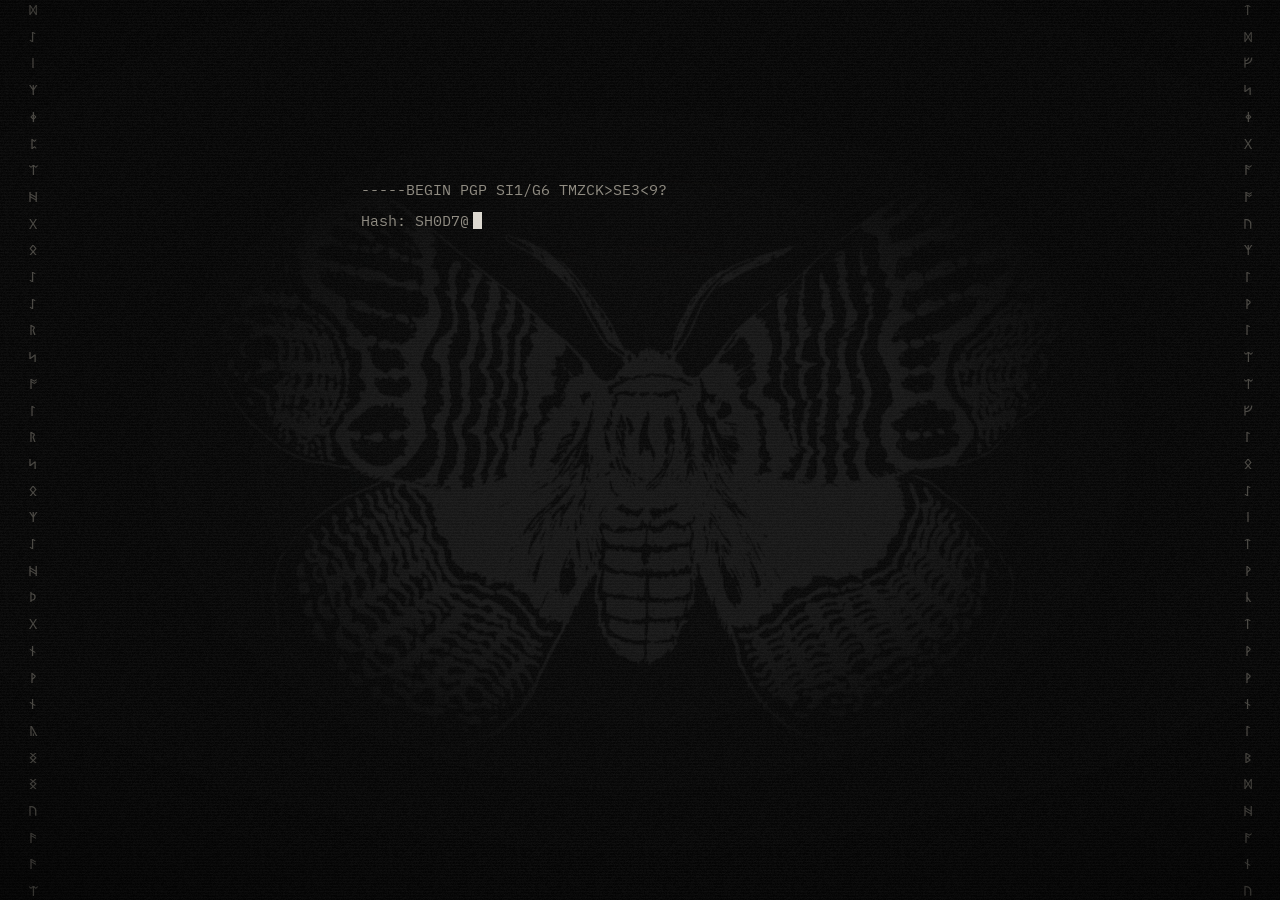
==== index.html @ 427398dc "feat: redesenha o puzzle com visual inspirado no Cicada 3301 - tema preto com grão, varredura de CRT" ====
<!DOCTYPE html>
<html lang="pt-BR">

<head>
    <meta charset="UTF-8">
    <meta name="viewport" content="width=device-width, initial-scale=1.0">
    <meta name="theme-color" content="#040404">
    <title>$##%@#</title>
    <link rel="preconnect" href="https://fonts.googleapis.com">
    <link rel="preconnect" href="https://fonts.gstatic.com" crossorigin>
    <link href="https://fonts.googleapis.com/css2?family=Cormorant+Garamond:wght@500;600&family=IBM+Plex+Mono:wght@400;500&family=Noto+Sans+Runic&display=swap" rel="stylesheet">
    <link rel="stylesheet" href="assets/cicada.css">
</head>

<body>
    <img class="mariposa" src="assets/moth.png" alt="">
    <div class="runas"></div>
    <div class="runas runas--direita"></div>

    <main class="tela">
        <section class="transmissao" aria-label="Transmissão recebida">
            <p class="ln pgp" data-decrypt>-----BEGIN PGP SIGNED MESSAGE-----</p>
            <p class="ln pgp" data-decrypt data-pausa="400">Hash: SHA512</p>

            <p class="ln ln--espaco" data-decrypt data-pausa="500">Saudações.</p>

            <p class="ln ln--espaco" data-decrypt>Procuramos indivíduos atentos.</p>
            <p class="ln" data-decrypt>Para encontrá-los, deixamos um caminho.</p>
            <p class="ln" data-decrypt data-pausa="500">Ele está escondido em cores, documentos e silêncios.</p>

            <p class="ln ln--espaco" data-decrypt data-pausa="500">Siga-o. Nem tudo o que importa está na superfície.</p>

            <p class="ln ln--espaco" data-decrypt data-pausa="300">Boa sorte.</p>

            <p class="ln ln--espaco"><span class="sigilo">$##%@#</span></p>

            <p class="ln pgp ln--espaco" data-decrypt>-----BEGIN PGP SIGNATURE-----</p>
            <p class="ln assinatura" data-decrypt>iQIcBAEBCgAGBQJlTMhHAAoJEBYGPLrC3301g7kP/2XQm0Rt9vWsbH4yLq8ZcNfA1eJdtUo3K6aV0xPpYw7qGmE2sRj5hL9nCbD4fZ0iXkQvT8uMyWp1oN3cAeS6rHgB2lIzKfEx7mQdJ9vRwTsU4aYb0LpCn5HiGk2oZy8MfN1qW3eDtV6cXbAjSlP0rKuQ9gIhO=3301</p>
            <p class="ln pgp" data-decrypt>-----END PGP SIGNATURE-----</p>

            <a class="ln acao" href="primeira-etapa.html" data-transicao>[ iniciar ]</a>
        </section>
    </main>

    <script src="assets/cicada.js"></script>
    <script>
        setTimeout(() => fx.revela(document.querySelectorAll('.transmissao .ln'), 130), 1100);
    </script>
</body>

</html>
---- assets/cicada.css ----
/* Tema do puzzle: preto absoluto, texto de terminal, runas e falhas de sinal. */
:root {
  color-scheme: dark;
  --bg: #040404;
  --bg-elevado: #0a0a09;
  --fg: #dcd8cf;
  --fg-suave: #8d897f;
  --fg-apagado: #46443f;
  --linha: #23221f;
  --sinal: #d81e2b;
  --fonte-titulo: "Cormorant Garamond", "Times New Roman", serif;
  --fonte-mono: "IBM Plex Mono", ui-monospace, "Cascadia Mono", monospace;
  --fonte-runa: "Noto Sans Runic", "Segoe UI Historic", serif;
  --e1: .5rem;
  --e2: 1rem;
  --e3: 1.75rem;
  --e4: 3rem;
  --e5: 5rem;
}

*, *::before, *::after { box-sizing: border-box; }

[hidden] { display: none !important; }

html { background: var(--bg); }

body {
  margin: 0;
  min-height: 100svh;
  background: var(--bg);
  color: var(--fg);
  font: 400 15px/1.75 var(--fonte-mono);
  -webkit-font-smoothing: antialiased;
  overflow-x: hidden;
}

::selection { background: var(--sinal); color: var(--bg); }

a { color: inherit; }

.sr-only {
  position: absolute;
  width: 1px;
  height: 1px;
  overflow: hidden;
  clip-path: inset(50%);
  white-space: nowrap;
}

/* ---------- Atmosfera ---------- */

/* Linhas de varredura */
body::before {
  content: "";
  position: fixed;
  inset: 0;
  z-index: 60;
  pointer-events: none;
  background: repeating-linear-gradient(to bottom, rgba(255, 255, 255, .022) 0 1px, transparent 1px 3px);
}

/* Vinheta de tubo */
body::after {
  content: "";
  position: fixed;
  inset: 0;
  z-index: 61;
  pointer-events: none;
  background: radial-gradient(120% 95% at 50% 45%, transparent 52%, rgba(0, 0, 0, .82) 100%);
}

.fx-grao {
  position: fixed;
  inset: 0;
  z-index: 59;
  pointer-events: none;
  background-size: 128px;
  image-rendering: pixelated;
  opacity: .035;
  mix-blend-mode: screen;
}

.fx-varredura {
  position: fixed;
  left: 0;
  right: 0;
  top: -25vh;
  height: 22vh;
  z-index: 58;
  pointer-events: none;
  background: linear-gradient(to bottom, transparent, rgba(255, 255, 255, .035) 60%, transparent);
  animation: varre 9s linear infinite;
}

@keyframes varre { to { transform: translateY(150vh); } }

.fx-rasgos {
  position: fixed;
  inset: 0;
  z-index: 62;
  pointer-events: none;
}

.fx-barra {
  position: absolute;
  left: 0;
  right: 0;
  background: #fff;
  mix-blend-mode: difference;
}

.mariposa {
  position: fixed;
  left: 50%;
  top: 50%;
  z-index: 0;
  width: min(980px, 130vw);
  transform: translate(-50%, -50%);
  pointer-events: none;
  user-select: none;
  mix-blend-mode: screen;
  -webkit-mask-image: radial-gradient(closest-side, #000 55%, transparent);
  mask-image: radial-gradient(closest-side, #000 55%, transparent);
  opacity: .07;
  animation: respira 8s ease-in-out infinite;
}

@keyframes respira { 50% { opacity: .12; } }

.runas {
  position: fixed;
  top: 0;
  bottom: 0;
  left: clamp(.75rem, 2vw, 1.75rem);
  z-index: 1;
  writing-mode: vertical-rl;
  text-orientation: upright;
  font: 400 14px/1 var(--fonte-runa);
  letter-spacing: .55em;
  color: var(--fg-apagado);
  overflow: hidden;
  white-space: nowrap;
  pointer-events: none;
  user-select: none;
}

.runas--direita { left: auto; right: clamp(.75rem, 2vw, 1.75rem); }

@media (max-width: 760px) { .runas { display: none; } }

/* ---------- Tela ---------- */

.tela {
  position: relative;
  z-index: 2;
  min-height: 100svh;
  display: grid;
  place-items: center;
  padding: clamp(3rem, 8vh, 6rem) max(16px, 6vw);
  animation: liga 1.1s cubic-bezier(.2, .7, .2, 1) both;
}

@keyframes liga {
  0% { opacity: 0; transform: scale(1.02, .004); filter: brightness(6); }
  18% { opacity: 1; transform: scale(1, .004); filter: brightness(6); }
  40% { transform: scale(1, 1); filter: brightness(1.6); }
  55% { opacity: .5; }
  62% { opacity: 1; }
  72% { opacity: .78; }
  100% { opacity: 1; transform: none; filter: none; }
}

.titulo {
  margin: 0;
  font: 500 clamp(2.3rem, 7vw, 4.4rem)/1.02 var(--fonte-titulo);
  letter-spacing: .08em;
  text-transform: uppercase;
  text-shadow: -1px 0 rgba(255, 40, 60, .35), 1px 0 rgba(40, 120, 255, .35);
}

.glitch { position: relative; display: inline-block; }

.glitch::before,
.glitch::after {
  content: attr(data-text);
  position: absolute;
  inset: 0;
  opacity: 0;
  pointer-events: none;
  mix-blend-mode: screen;
}

.glitch::before { color: #ff2a3a; }
.glitch::after { color: #2a7bff; }

.glitch.is-glitching { animation: treme .38s steps(2); }
.glitch.is-glitching::before { opacity: .9; animation: fatia-a .38s steps(1) both; }
.glitch.is-glitching::after { opacity: .9; animation: fatia-b .38s steps(1) both; }

@keyframes treme {
  33% { translate: 2px 0; }
  66% { translate: -2px 1px; }
}

@keyframes fatia-a {
  0% { clip-path: inset(12% 0 70% 0); transform: translateX(-7px); }
  20% { clip-path: inset(55% 0 20% 0); transform: translateX(5px); }
  40% { clip-path: inset(30% 0 48% 0); transform: translateX(-3px); }
  60% { clip-path: inset(82% 0 3% 0); transform: translateX(8px); }
  80% { clip-path: inset(4% 0 88% 0); transform: translateX(-5px); }
  100% { clip-path: inset(40% 0 40% 0); transform: none; }
}

@keyframes fatia-b {
  0% { clip-path: inset(65% 0 12% 0); transform: translateX(6px); }
  20% { clip-path: inset(8% 0 76% 0); transform: translateX(-6px); }
  40% { clip-path: inset(44% 0 30% 0); transform: translateX(4px); }
  60% { clip-path: inset(20% 0 66% 0); transform: translateX(-8px); }
  80% { clip-path: inset(70% 0 18% 0); transform: translateX(3px); }
  100% { clip-path: inset(50% 0 30% 0); transform: none; }
}

.sigilo {
  display: inline-block;
  color: var(--sinal);
  font-weight: 500;
  text-shadow: 0 0 12px rgba(216, 30, 43, .55);
  animation: tremor 3.2s steps(1) infinite;
}

@keyframes tremor {
  0%, 88%, 100% { translate: 0; }
  90% { translate: 2px -1px; }
  93% { translate: -2px 1px; }
  96% { translate: 1px 0; }
}

.censura {
  color: var(--fg-suave);
  letter-spacing: -.04em;
  cursor: not-allowed;
}

.acao {
  display: inline-flex;
  align-items: center;
  min-height: 44px;
  padding: .5rem .25rem;
  border: 0;
  background: none;
  color: var(--fg);
  font: 500 .95rem/1 var(--fonte-mono);
  letter-spacing: .06em;
  text-decoration: none;
  cursor: pointer;
  transition: color .15s, text-shadow .15s;
}

.acao:hover {
  color: var(--sinal);
  text-shadow: -2px 0 rgba(40, 120, 255, .6), 2px 0 rgba(255, 40, 60, .6);
}

.acao:focus-visible,
.cor:focus-visible,
.console input:focus-visible {
  outline: 1px dashed var(--fg);
  outline-offset: 6px;
}

.acao--fraca { color: var(--fg-suave); }

/* Linhas que surgem em sequência; o cursor acompanha a última */
.ln { margin: 0 0 .3rem; opacity: 0; }
.ln.on { opacity: 1; }
.ln.cursor::after {
  content: "";
  display: inline-block;
  width: .6em;
  height: 1.1em;
  margin-left: .25em;
  vertical-align: -.2em;
  background: var(--fg);
  animation: pisca 1s steps(1) infinite;
}

@keyframes pisca { 50% { opacity: 0; } }

.ln--alerta { color: var(--sinal); }
.ln--sistema { color: var(--fg-suave); }
.ln--espaco { margin-top: var(--e2); }
.ln b { font-weight: 500; color: var(--fg); }

/* ---------- Transmissão (índice) ---------- */

.transmissao { width: min(62ch, 100%); }
.transmissao .ln { white-space: pre-wrap; }
.pgp { color: var(--fg-suave); }

.assinatura {
  color: var(--fg-apagado);
  font-size: .78rem;
  line-height: 1.5;
  word-break: break-all;
}

.transmissao .acao { margin-top: var(--e3); }

/* ---------- Primeira etapa ---------- */

.etapa { text-align: center; width: min(40rem, 100%); }

.instrucao {
  margin: var(--e3) 0 0;
  color: var(--fg-suave);
}

.cores {
  display: flex;
  justify-content: center;
  gap: clamp(.75rem, 3vw, 1.75rem);
  margin: var(--e4) 0 var(--e3);
}

.cor {
  position: relative;
  width: clamp(5rem, 24vw, 8.5rem);
  aspect-ratio: 1;
  padding: 0;
  border: 1px solid var(--linha);
  background-color: var(--c);
  background-image: repeating-linear-gradient(to bottom, rgba(0, 0, 0, .3) 0 1px, transparent 1px 3px);
  filter: saturate(.8) brightness(.72);
  cursor: pointer;
  transition: filter .2s, box-shadow .2s;
}

.cor[data-cor="red"] { --c: #c4121e; }
.cor[data-cor="blue"] { --c: #1638c4; }
.cor[data-cor="green"] { --c: #128c3c; }

.cor:hover { filter: none; animation: treme .25s steps(2); }

.cor[aria-pressed="true"] {
  filter: brightness(1.1);
  box-shadow: 0 0 0 1px var(--fg), 0 0 48px -8px var(--c);
}

.progresso {
  display: flex;
  justify-content: center;
  gap: 6px;
  margin-bottom: var(--e2);
}

.progresso span {
  width: 22px;
  height: 3px;
  background: var(--linha);
  transition: background .2s;
}

.progresso span.on { background: var(--fg); }

.mensagem { min-height: 1.75em; margin: 0; color: var(--fg-suave); }
.mensagem--erro { color: var(--sinal); }

/* ---------- Dossiê ---------- */

.dossie { width: min(70ch, 100%); }

.dossie-cabeca {
  display: flex;
  flex-wrap: wrap;
  align-items: flex-end;
  gap: var(--e2) var(--e3);
  padding-bottom: var(--e3);
  margin-bottom: var(--e4);
  border-bottom: 1px solid var(--linha);
}

.carimbo {
  margin-bottom: .5rem;
  padding: .55rem .7rem .5rem .95rem;
  border: 1.5px solid currentColor;
  color: var(--sinal);
  font: 600 .78rem/1 var(--fonte-mono);
  letter-spacing: .32em;
  text-transform: uppercase;
  transform: rotate(-4deg);
  box-shadow: 0 0 22px -6px rgba(216, 30, 43, .6), inset 0 0 14px -6px rgba(216, 30, 43, .6);
}

.campos { display: grid; gap: var(--e3); margin: 0; }

.campos dt {
  margin-bottom: .3rem;
  font: 600 1.05rem/1.2 var(--fonte-titulo);
  letter-spacing: .18em;
  text-transform: uppercase;
  color: var(--fg-suave);
}

.campos dd { margin: 0; }
.campos dd p { margin: 0 0 .6rem; }

.acoes {
  display: flex;
  flex-wrap: wrap;
  gap: var(--e1) var(--e3);
  margin-top: var(--e4);
  padding-top: var(--e2);
  border-top: 1px solid var(--linha);
}

.dossie > .acao { margin-top: var(--e4); }

.terminal {
  margin-top: var(--e2);
  border: 1px solid var(--linha);
  background: var(--bg-elevado);
  box-shadow: 0 40px 90px -50px rgba(216, 30, 43, .45);
}

.terminal-barra {
  display: flex;
  justify-content: space-between;
  align-items: center;
  padding: .55rem 1rem;
  border-bottom: 1px solid var(--linha);
  color: var(--fg-suave);
  font-size: .8rem;
}

.led {
  width: 7px;
  height: 7px;
  border-radius: 50%;
  background: var(--sinal);
  box-shadow: 0 0 10px var(--sinal);
  animation: pisca 1.1s steps(1) infinite;
}

.terminal-corpo { padding: var(--e3) clamp(1rem, 3vw, 1.75rem); font-size: .92rem; }

/* ---------- Console de senha ---------- */

.console {
  width: min(34rem, calc(100vw - 32px));
  padding: 0;
  border: 1px solid var(--linha);
  background: var(--bg-elevado);
  color: var(--fg);
  font: inherit;
  box-shadow: 0 0 0 1px rgba(216, 30, 43, .15), 0 50px 120px -40px rgba(216, 30, 43, .5);
}

.console::backdrop { background: rgba(0, 0, 0, .78); }

.console[open] { animation: liga .5s cubic-bezier(.2, .7, .2, 1) both; }

.console form { padding: var(--e3); }

.console-entrada {
  display: flex;
  align-items: baseline;
  gap: .6rem;
  margin: var(--e2) 0;
}

.console label { color: var(--fg-suave); white-space: nowrap; }

.console input {
  flex: 1;
  min-width: 0;
  padding: .35rem 0;
  border: 0;
  border-bottom: 1px solid var(--fg-apagado);
  background: none;
  color: var(--fg);
  font: inherit;
  letter-spacing: .2em;
  caret-color: var(--sinal);
}

.console-saida { min-height: 1.75em; }

.console-rodape { display: flex; gap: var(--e3); margin-top: var(--e2); }

/* ---------- Presente ---------- */

.presente { width: min(46ch, 100%); }
.presente .titulo { font-size: clamp(2rem, 6vw, 3.4rem); }
.presente .terminal { margin-top: var(--e3); }

.presente dl { margin: 0; }
.credencial { display: flex; gap: .75rem; flex-wrap: wrap; margin: 0 0 .4rem; }
.credencial dt { color: var(--fg-suave); }
.credencial dd { margin: 0; word-break: break-all; }

.dica { margin: var(--e3) 0 0; color: var(--fg-suave); }

/* ---------- Protocolo de contenção ---------- */

html.contencao body { animation: alerta 3s ease-in-out infinite; }

@keyframes alerta {
  0%, 100% { background: var(--bg); }
  50% { background: #3a0207; }
}

/* Uma inversão por ciclo de 3 s: bem abaixo do limite de 3 flashes por segundo */
.fx-flash {
  position: fixed;
  inset: 0;
  z-index: 63;
  pointer-events: none;
  background: #fff;
  mix-blend-mode: difference;
  opacity: 0;
  animation: inverte 3s steps(1) infinite;
}

@keyframes inverte {
  0%, 92%, 96%, 100% { opacity: 0; }
  93% { opacity: 1; }
}

.aviso-contencao {
  position: fixed;
  top: 0;
  left: 0;
  right: 0;
  z-index: 64;
  padding: .7rem 16px;
  background: var(--sinal);
  color: #000;
  font: 600 .78rem/1.2 var(--fonte-mono);
  letter-spacing: .3em;
  text-transform: uppercase;
  text-align: center;
}

html.contencao .glitch::before,
html.contencao .glitch::after { opacity: .75; animation-duration: 1.4s; animation-timing-function: steps(1); animation-iteration-count: infinite; }
html.contencao .glitch::before { animation-name: fatia-a; }
html.contencao .glitch::after { animation-name: fatia-b; }

@media (prefers-reduced-motion: reduce) {
  *, *::before, *::after { animation: none !important; transition: none !important; }
  .fx-varredura, .fx-flash { display: none; }
  html.contencao body { background: #2a0205; }
}
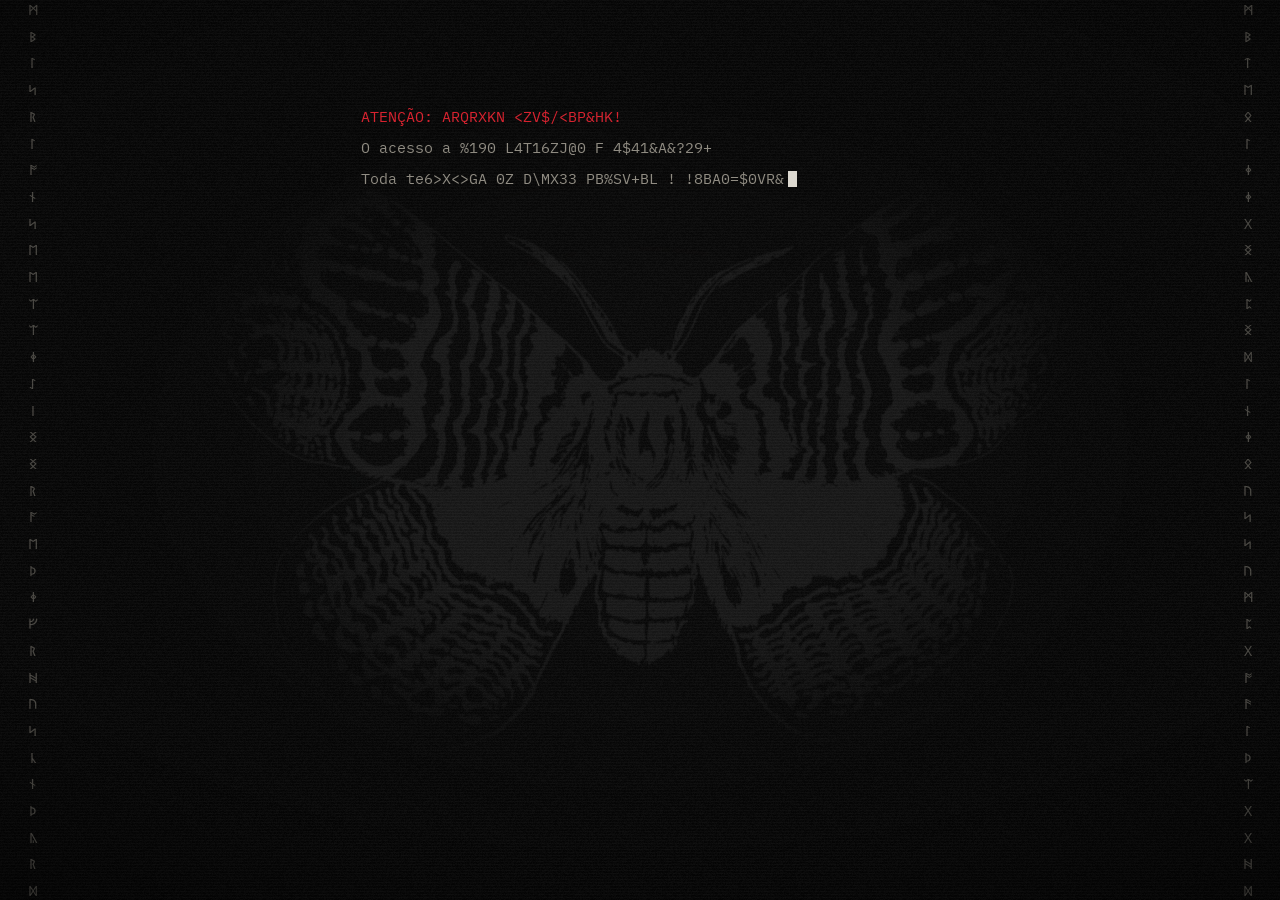
==== commit fdad0042: "feat: redesenha os testes do puzzle com texto no estilo SCP Quatro testes que ensinam conceitos reai" ====
--- a/index.html
+++ b/index.html
@@ -13,32 +13,38 @@
 </head>
 
 <body>
+    <!--
+        Registro automático: o candidato abriu o código-fonte do documento.
+        Comportamento desejável. Recomenda-se manter o hábito.
+    -->
     <img class="mariposa" src="assets/moth.png" alt="">
     <div class="runas"></div>
     <div class="runas runas--direita"></div>
 
     <main class="tela">
-        <section class="transmissao" aria-label="Transmissão recebida">
-            <p class="ln pgp" data-decrypt>-----BEGIN PGP SIGNED MESSAGE-----</p>
-            <p class="ln pgp" data-decrypt data-pausa="400">Hash: SHA512</p>
+        <section class="transmissao" aria-label="Memorando da Fundação">
+            <p class="ln ln--alerta" data-decrypt>ATENÇÃO: ARQUIVO CLASSIFICADO</p>
+            <p class="ln pgp" data-decrypt>O acesso a este documento é monitorado.</p>
+            <p class="ln pgp" data-decrypt data-pausa="400">Toda tentativa de acesso indevido é registrada.</p>
 
-            <p class="ln ln--espaco" data-decrypt data-pausa="500">Saudações.</p>
+            <p class="ln ln--espaco pgp" data-decrypt>Memorando interno · Departamento de Recrutamento</p>
+            <p class="ln pgp" data-decrypt>Para: candidato(a) nº ████</p>
+            <p class="ln pgp" data-decrypt data-pausa="500">Assunto: avaliação de aptidão</p>
 
-            <p class="ln ln--espaco" data-decrypt>Procuramos indivíduos atentos.</p>
-            <p class="ln" data-decrypt>Para encontrá-los, deixamos um caminho.</p>
-            <p class="ln" data-decrypt data-pausa="500">Ele está escondido em cores, documentos e silêncios.</p>
+            <p class="ln ln--espaco" data-decrypt>Você foi selecionado(a) para avaliação.</p>
+            <p class="ln" data-decrypt data-pausa="300">A Fundação procura indivíduos atentos.</p>
+            <p class="ln ln--espaco" data-decrypt>Para identificá-los, quatro testes foram instalados no Item 3301, um domínio anômalo sob contenção.</p>
+            <p class="ln" data-decrypt data-pausa="500">Os testes estão escondidos em cores, documentos, letras trocadas e luzes.</p>
 
-            <p class="ln ln--espaco" data-decrypt data-pausa="500">Siga-o. Nem tudo o que importa está na superfície.</p>
-
-            <p class="ln ln--espaco" data-decrypt data-pausa="300">Boa sorte.</p>
+            <p class="ln ln--espaco" data-decrypt>Nem tudo o que importa está na superfície.</p>
+            <p class="ln" data-decrypt data-pausa="400">Recomenda-se manter papel e caneta à mão.</p>
 
             <p class="ln ln--espaco"><span class="sigilo">$##%@#</span></p>
 
-            <p class="ln pgp ln--espaco" data-decrypt>-----BEGIN PGP SIGNATURE-----</p>
+            <p class="ln ln--espaco pgp" data-decrypt>Assegurar. Conter. Proteger.</p>
             <p class="ln assinatura" data-decrypt>iQIcBAEBCgAGBQJlTMhHAAoJEBYGPLrC3301g7kP/2XQm0Rt9vWsbH4yLq8ZcNfA1eJdtUo3K6aV0xPpYw7qGmE2sRj5hL9nCbD4fZ0iXkQvT8uMyWp1oN3cAeS6rHgB2lIzKfEx7mQdJ9vRwTsU4aYb0LpCn5HiGk2oZy8MfN1qW3eDtV6cXbAjSlP0rKuQ9gIhO=3301</p>
-            <p class="ln pgp" data-decrypt>-----END PGP SIGNATURE-----</p>
 
-            <a class="ln acao" href="primeira-etapa.html" data-transicao>[ iniciar ]</a>
+            <a class="ln acao" href="primeira-etapa.html" data-transicao>[ iniciar avaliação ]</a>
         </section>
     </main>
 
--- a/assets/cicada.css
+++ b/assets/cicada.css
@@ -30,6 +30,7 @@
   background: var(--bg);
   color: var(--fg);
   font: 400 15px/1.75 var(--fonte-mono);
+  font-variant-numeric: lining-nums;
   -webkit-font-smoothing: antialiased;
   overflow-x: hidden;
 }
@@ -341,7 +342,7 @@
 
 .cor:hover { filter: none; animation: treme .25s steps(2); }
 
-.cor[aria-pressed="true"] {
+.cor:active {
   filter: brightness(1.1);
   box-shadow: 0 0 0 1px var(--fg), 0 0 48px -8px var(--c);
 }
@@ -487,18 +488,181 @@
 
 .console-rodape { display: flex; gap: var(--e3); margin-top: var(--e2); }
 
-/* ---------- Presente ---------- */
-
-.presente { width: min(46ch, 100%); }
-.presente .titulo { font-size: clamp(2rem, 6vw, 3.4rem); }
-.presente .terminal { margin-top: var(--e3); }
-
-.presente dl { margin: 0; }
-.credencial { display: flex; gap: .75rem; flex-wrap: wrap; margin: 0 0 .4rem; }
-.credencial dt { color: var(--fg-suave); }
-.credencial dd { margin: 0; word-break: break-all; }
-
-.dica { margin: var(--e3) 0 0; color: var(--fg-suave); }
+/* ---------- Trilha dos testes ---------- */
+
+.trilha { display: flex; justify-content: center; gap: 12px; margin-bottom: var(--e3); }
+.dossie .trilha { justify-content: flex-start; }
+
+.trilha span {
+  width: 7px;
+  height: 7px;
+  border: 1px solid var(--fg-apagado);
+  transform: rotate(45deg);
+}
+
+.trilha span.on { background: var(--fg-suave); border-color: var(--fg-suave); }
+
+.trilha span.atual {
+  background: var(--sinal);
+  border-color: var(--sinal);
+  box-shadow: 0 0 10px var(--sinal);
+  animation: pisca 1.1s steps(1) infinite;
+}
+
+/* Cabeçalho de documento da Fundação */
+.cabecalho {
+  margin: 0 0 var(--e2);
+  color: var(--fg-suave);
+  font-size: .8rem;
+  letter-spacing: .14em;
+  text-transform: uppercase;
+}
+
+/* ---------- Teste de percepção ---------- */
+
+.codigos {
+  display: flex;
+  flex-wrap: wrap;
+  justify-content: center;
+  gap: .3rem 1.4rem;
+  margin: var(--e2) 0 0;
+  padding: 0;
+  list-style: none;
+  font: 500 clamp(1rem, 3.6vw, 1.35rem)/1.5 var(--fonte-mono);
+  letter-spacing: .12em;
+}
+
+/* ---------- Tarja mal aplicada: pinta por cima, mas o texto continua ali ---------- */
+
+.tarja {
+  padding: 0 .15em;
+  background: var(--fg-suave);
+  color: var(--fg-suave);
+}
+
+/* ---------- Pistas ---------- */
+
+.pistas { margin-top: var(--e4); }
+.pista { max-width: 60ch; margin: var(--e1) auto 0; color: var(--fg-suave); font-size: .9rem; }
+.dossie .pista { margin-left: 0; }
+.pista::before { content: "> "; color: var(--sinal); }
+
+/* ---------- Anexo: disco de cifra ---------- */
+
+.anexo { margin-top: var(--e4); }
+
+.subtitulo {
+  margin: 0 0 var(--e2);
+  font: 600 1.05rem/1.2 var(--fonte-titulo);
+  letter-spacing: .18em;
+  text-transform: uppercase;
+  color: var(--fg-suave);
+}
+
+.mensagem-cifrada {
+  margin: 0;
+  padding: var(--e3) clamp(1rem, 3vw, 1.75rem);
+  border: 1px solid var(--linha);
+  background: var(--bg-elevado);
+  font: 500 1rem/1.9 var(--fonte-mono);
+  letter-spacing: .14em;
+  word-spacing: .25em;
+}
+
+.disco {
+  display: grid;
+  grid-template-columns: repeat(13, 1fr);
+  margin-top: var(--e2);
+  border-top: 1px solid var(--linha);
+  border-left: 1px solid var(--linha);
+}
+
+@media (min-width: 720px) { .disco { grid-template-columns: repeat(26, 1fr); } }
+
+.disco span {
+  display: grid;
+  padding: .25rem 0;
+  border-right: 1px solid var(--linha);
+  border-bottom: 1px solid var(--linha);
+  text-align: center;
+  font-size: .85rem;
+  line-height: 1.5;
+}
+
+.disco span b { color: var(--fg-suave); font-weight: 400; }
+
+.legenda { margin: var(--e1) 0 0; color: var(--fg-apagado); font-size: .78rem; }
+
+.disco-controle {
+  display: flex;
+  align-items: center;
+  justify-content: center;
+  gap: var(--e2);
+  margin-top: var(--e2);
+}
+
+.disco-controle output { min-width: 9ch; text-align: center; color: var(--sinal); }
+
+/* ---------- Painel de lâmpadas ---------- */
+
+.lampadas { display: inline-grid; gap: clamp(.35rem, 1.6vw, .6rem); margin: var(--e4) auto var(--e3); }
+
+.lampadas-linha {
+  display: grid;
+  grid-template-columns: repeat(8, clamp(1.9rem, 8vw, 2.6rem));
+  gap: clamp(.35rem, 1.6vw, .6rem);
+}
+
+.lampadas-pesos span { color: var(--fg-suave); font-size: .72rem; text-align: center; }
+
+.lampada {
+  aspect-ratio: 1;
+  border: 1px solid var(--linha);
+  border-radius: 50%;
+  background: #0d0c0b;
+}
+
+.lampada.acesa {
+  border-color: #f2b84b;
+  background: radial-gradient(circle at 40% 35%, #fff6d8, #f2b84b 45%, #a55d12 85%);
+  box-shadow: 0 0 18px -2px rgba(242, 184, 75, .7);
+}
+
+.bilhete {
+  display: inline-block;
+  margin: 0;
+  padding: .35rem .8rem;
+  border: 1px dashed var(--fg-apagado);
+  color: var(--fg-suave);
+  transform: rotate(-2deg);
+}
+
+.bilhete b { color: var(--fg); font-weight: 500; }
+
+/* ---------- Avaliação concluída ---------- */
+
+.final { width: min(66ch, 100%); }
+.final .subtitulo { margin-top: var(--e4); }
+.final p { margin-bottom: var(--e2); }
+
+.relatorio { display: grid; gap: var(--e2); margin: 0; }
+.relatorio dt { color: var(--fg); font-weight: 500; }
+.relatorio dd { margin: 0; color: var(--fg-suave); }
+
+.caminhos { margin: 0; padding-left: 1.2em; }
+.caminhos li { margin-bottom: var(--e1); color: var(--fg-suave); }
+.caminhos a { color: var(--fg); text-underline-offset: 3px; }
+.caminhos a:hover { color: var(--sinal); }
+
+.extra img {
+  display: block;
+  width: min(340px, 100%);
+  margin: var(--e2) 0;
+  border: 1px solid var(--linha);
+  filter: invert(1) sepia(.2) brightness(.85);
+}
+
+.lema { margin-top: var(--e4); color: var(--fg-apagado); letter-spacing: .3em; text-transform: uppercase; font-size: .8rem; }
 
 /* ---------- Protocolo de contenção ---------- */
 
